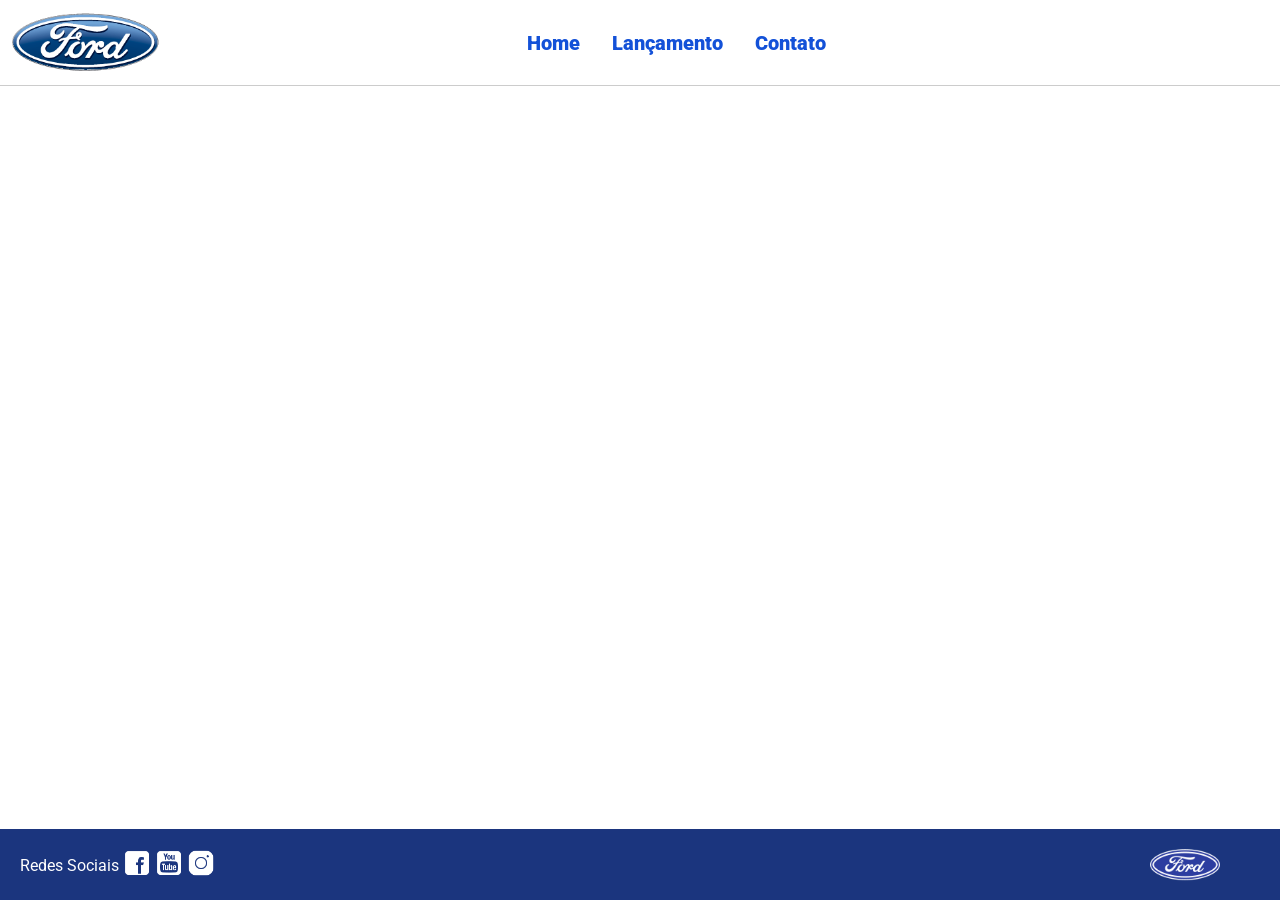
==== index.html @ 5c2db6a7 "Arquivos iniciais" ====
<!DOCTYPE html>
<html lang="pt-br">
<head>
    <meta charset="UTF-8">
    <meta http-equiv="X-UA-Compatible" content="IE=edge">
    <meta name="viewport" content="width=device-width, initial-scale=1.0">
    <title>Ford</title>    
    <link href="css/reset.css" rel="stylesheet">
    <link href="css/style.css" rel="stylesheet">
    <script src="js/carousel.js"></script>
</head>
<body>
    <header>       
        <div>
            <img src="img/logo-ford-256.png" width="150" class="logo" />
        </div>
        <nav>
            <ul>
                <li>
                    <a href="index.html">Home</a>
                </li>
                <li>
                    <a href="lancamento.html">Lançamento</a>
                </li>
                <li>
                    <a href="contato.html">Contato</a>
                </li>
            </ul>
        </nav>

    </header>
    <main>
        <div id="carousel">
        </div>
        <div id="carousel-title">
        </div>
        <script>
             //insert each image on carousel
            carouselArr.push(new Carousel("imagem_1.jpg","Esta é a nova Ranger Ford 2022. Verifique novidades.","lancamento.html"));
            carouselArr.push(new Carousel("imagem_2.jpg","Ford a nossa história","#"));
            carouselArr.push(new Carousel("imagem_3.jpg","Nova Ford Bronco Sport 2022","lancamento.html"));
            Carousel.Start(carouselArr);
        </script>
    </main>
    <footer>
        <nav id="social">
            <ul>
                <li><span class="redesociais">Redes Sociais</span></li>
                <li><a href="#" title="Facebook"><img src="img/facebook-50.png"></a></li>
                <li><a href="#" title="YouTube"><img src="img/youtube-squared-50.png"></a></li>
                <li><a href="#" title="Instagram"><img src="img/instagram-logo-50.png"></a></li>
            </ul>
        </nav>
        <div>
           <img src="img/ford-96.png" width="70"  />
        </div>
    </footer>    
</body>
</html>
---- css/style.css ----
@import url('https://fonts.googleapis.com/css2?family=Roboto:wght@300&display=swap');

body {
    background: #FFFFFF;
    height: 100%;
    font-family: 'Roboto', sans-serif;
}

html {
    height: 100%;
}

div#carousel {
    height: 46vh;
    width: 100%;
     max-height: 628px;
    -webkit-transition: all .3s ease-in-out;
    -moz-transition: all .3s ease-in-out;
    transition: all .3s ease-in-out;
}

div#carousel-title a {
    text-decoration: none;
}

div#carousel-title  {
    display: block;
    text-align: center;
    margin-top: 10px;
    margin-bottom: 10px;
    font-weight: bold;
}

header ul {
    text-align: center;
    margin-left: auto;
    margin-right: auto;
    display: block;
}

ul {
	display: inline-block;
}

header {
    background: #FFFFFF;
    border-bottom: 1px solid #ccc;
    margin-bottom: 10px;
    padding: 10px;
}

header div {
    display: inline;
    vertical-align: middle;
}

header nav {
    display: inline-block;
    vertical-align: middle;
    width: 80vw;
}

header nav a {
    color: #1351d8;
    font-size: 20px;
    text-decoration: none;
    font-weight: 900;
    margin-left: 14px;
    margin-right: 14px;
}

header nav a:hover {
    color: #1b357e;
    text-decoration: none;
    font-weight: 900;
}

nav li {
    display: inline;
    list-style: none;
}

main {
    min-height: calc(100% - 167px);
}

nav#social {
    display: inline;
    width: 80%;
}

nav#social ul img {
    width: 28px;
}

span.redesociais {
    color: #ffffff;
    vertical-align: super;
}

footer {
    background: #1B357E;
    padding: 20px;
}

footer div {
    display: inline;
    float: right;
    margin-right: 40px;
}

button:hover {
    background: #1b357e;
}
button {
    background: #1351d8;
    color: #fff;
    border: 0px;
    border-radius: 10px;
}
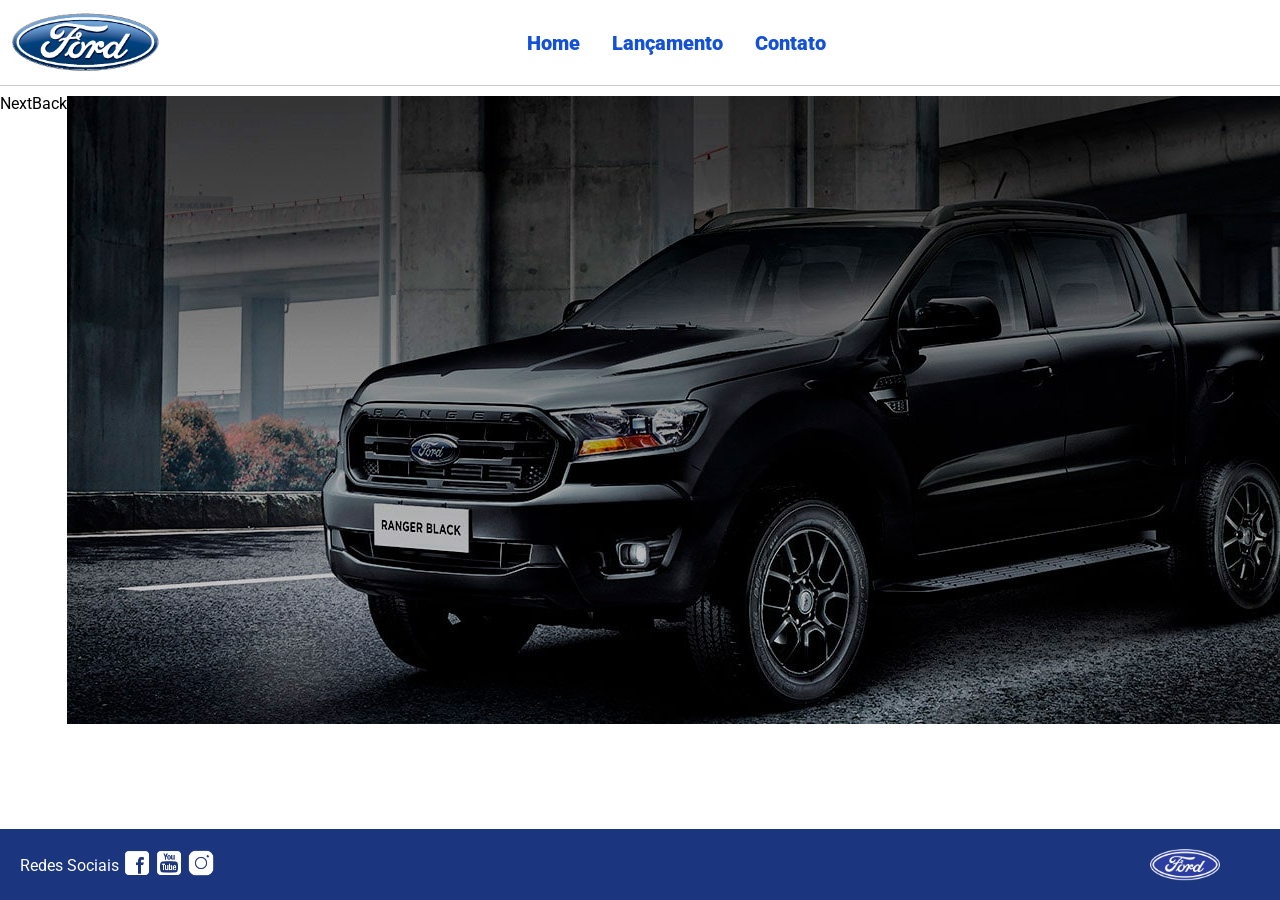
==== commit 3c734bb5: "carrossel" ====
--- a/index.html
+++ b/index.html
@@ -30,10 +30,17 @@
 
     </header>
     <main>
+        <div class="btn_next">Next</div>
+        <div class="btn_back">Back</div>
         <div id="carousel">
+            
+            
+        <div>
+        
+        <div id="carousel-title">
+
         </div>
-        <div id="carousel-title">
-        </div>
+        
         <script>
              //insert each image on carousel
             carouselArr.push(new Carousel("imagem_1.jpg","Esta é a nova Ranger Ford 2022. Verifique novidades.","lancamento.html"));
@@ -41,6 +48,7 @@
             carouselArr.push(new Carousel("imagem_3.jpg","Nova Ford Bronco Sport 2022","lancamento.html"));
             Carousel.Start(carouselArr);
         </script>
+        
     </main>
     <footer>
         <nav id="social">
--- a/css/style.css
+++ b/css/style.css
@@ -11,12 +11,17 @@
 }
 
 div#carousel {
-    height: 46vh;
     width: 100%;
-     max-height: 628px;
+    height: 46%;
+    text-align: center;
+    max-height: 628px;
     -webkit-transition: all .3s ease-in-out;
     -moz-transition: all .3s ease-in-out;
     transition: all .3s ease-in-out;
+} 
+
+#carrousel img {
+    width: 50%;
 }
 
 div#carousel-title a {
@@ -81,8 +86,11 @@
 }
 
 main {
+    display: flex;
     min-height: calc(100% - 167px);
 }
+
+
 
 nav#social {
     display: inline;
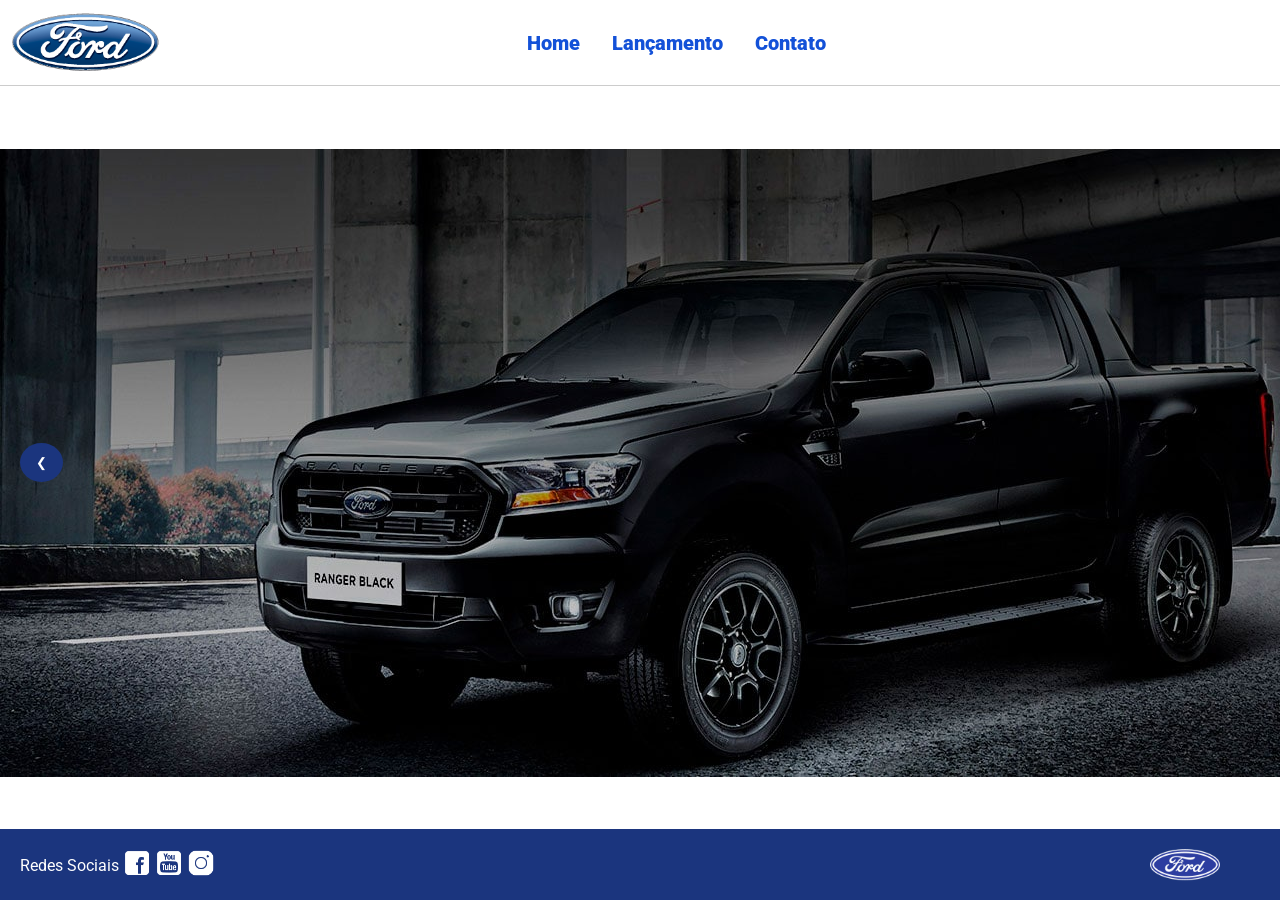
==== commit 39f11928: "JavaScript completo" ====
--- a/index.html
+++ b/index.html
@@ -30,17 +30,11 @@
 
     </header>
     <main>
-        <div class="btn_next">Next</div>
-        <div class="btn_back">Back</div>
-        <div id="carousel">
-            
-            
-        <div>
-        
-        <div id="carousel-title">
-
-        </div>
-        
+        <div class="carousel-container">
+            <button class="btn-carousel btn-prev" onclick="Carousel.Prev();">&#10094;</button>
+            <a href="lancamento.html"><div id="carousel"></div></a>
+            <button class="btn-carousel btn-next" onclick="Carousel.Next();">&#10095;</button>
+        </div> <div id="carousel-title"></div>
         <script>
              //insert each image on carousel
             carouselArr.push(new Carousel("imagem_1.jpg","Esta é a nova Ranger Ford 2022. Verifique novidades.","lancamento.html"));
@@ -48,7 +42,6 @@
             carouselArr.push(new Carousel("imagem_3.jpg","Nova Ford Bronco Sport 2022","lancamento.html"));
             Carousel.Start(carouselArr);
         </script>
-        
     </main>
     <footer>
         <nav id="social">
--- a/css/style.css
+++ b/css/style.css
@@ -90,7 +90,35 @@
     min-height: calc(100% - 167px);
 }
 
+.carousel-container {
+    position: relative;
+    display: flex;
+    align-items: center;
+    justify-content: center;
+}
 
+.carousel img {
+    width: 50px;
+}
+
+.btn-carousel {
+    position: absolute;
+    background-color: #1B357E;
+    color: white;
+    border: none;
+    padding: 12px 16px;
+    border-radius: 50%;
+    cursor: pointer;
+    z-index: 10;
+}
+
+.btn-prev {
+    left: 20px;
+}
+
+.btn-next {
+    right: 20px;
+}
 
 nav#social {
     display: inline;
